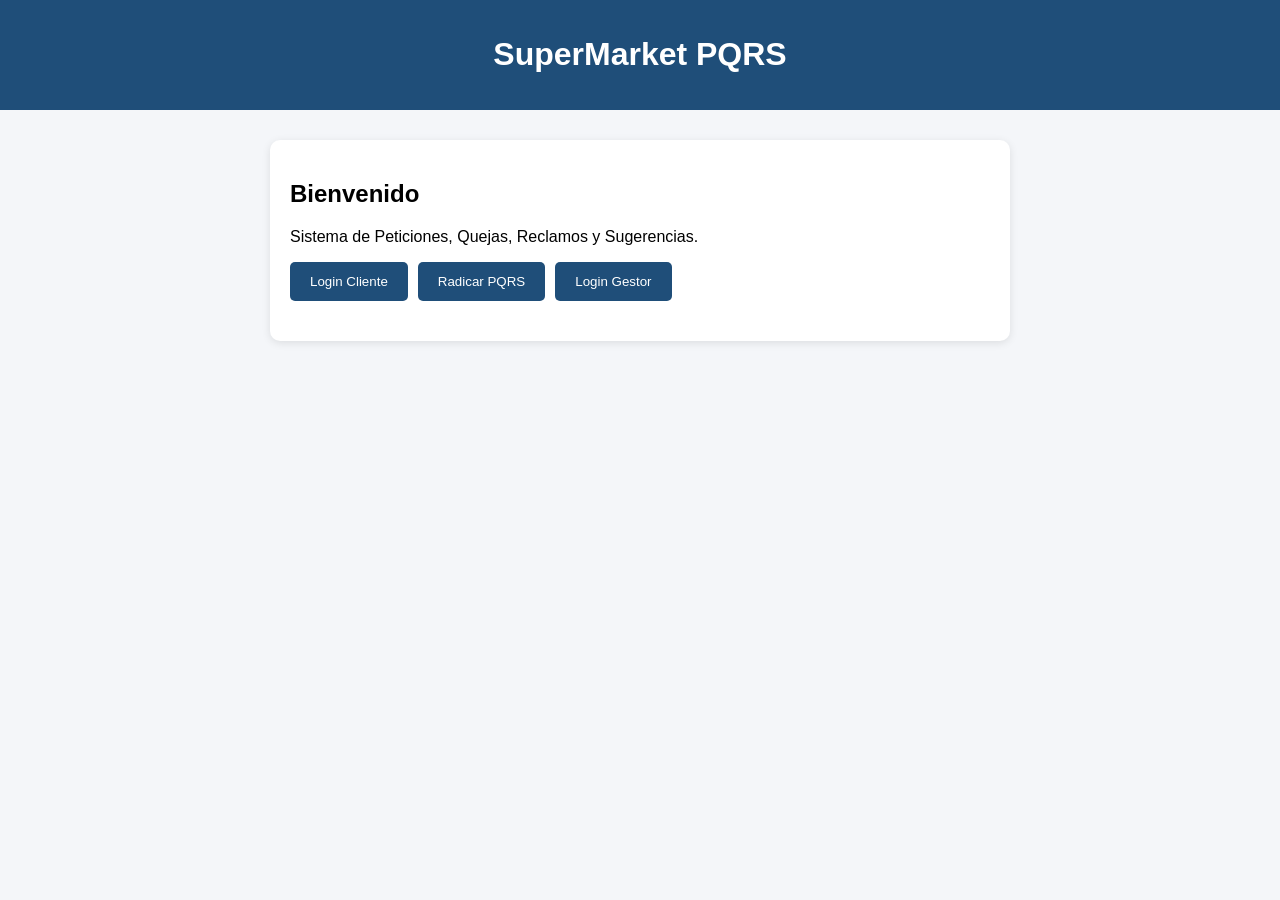
==== Prototipos/index.html @ 5a00f2f2 "Organización mediante carpetas" ====
<!DOCTYPE html>
<html lang="es">
<head>
<meta charset="UTF-8">
<title>Inicio PQRS</title>
<style>
body{
    font-family: Arial, sans-serif;
    background:#f4f6f9;
    margin:0;
    padding:0;
}
header{
    background:#1f4e79;
    color:white;
    padding:15px;
    text-align:center;
}
.container{
    width:90%;
    max-width:700px;
    margin:30px auto;
    background:white;
    padding:20px;
    border-radius:10px;
    box-shadow:0 2px 8px rgba(0,0,0,0.1);
}
input, select, textarea{
    width:100%;
    padding:10px;
    margin:8px 0;
    border:1px solid #ccc;
    border-radius:5px;
}
button{
    background:#1f4e79;
    color:white;
    border:none;
    padding:12px 20px;
    border-radius:5px;
    cursor:pointer;
}
button:hover{
    background:#163b5c;
}
.card{
    border:1px solid #ddd;
    padding:15px;
    margin:10px 0;
    border-radius:8px;
}
.estado{
    font-weight:bold;
}
.nav{
    display:flex;
    gap:10px;
    flex-wrap:wrap;
    margin-bottom:20px;
}
</style>
</head>
<body>
<header><h1>SuperMarket PQRS</h1></header>

<div class="container">
<h2>Bienvenido</h2>
<p>Sistema de Peticiones, Quejas, Reclamos y Sugerencias.</p>

<div class="nav">
<a href="login_cliente.html"><button>Login Cliente</button></a>
<a href="radicar_pqrs.html"><button>Radicar PQRS</button></a>
<a href="login_gestor.html"><button>Login Gestor</button></a>
</div>
</div>
</body>
</html>
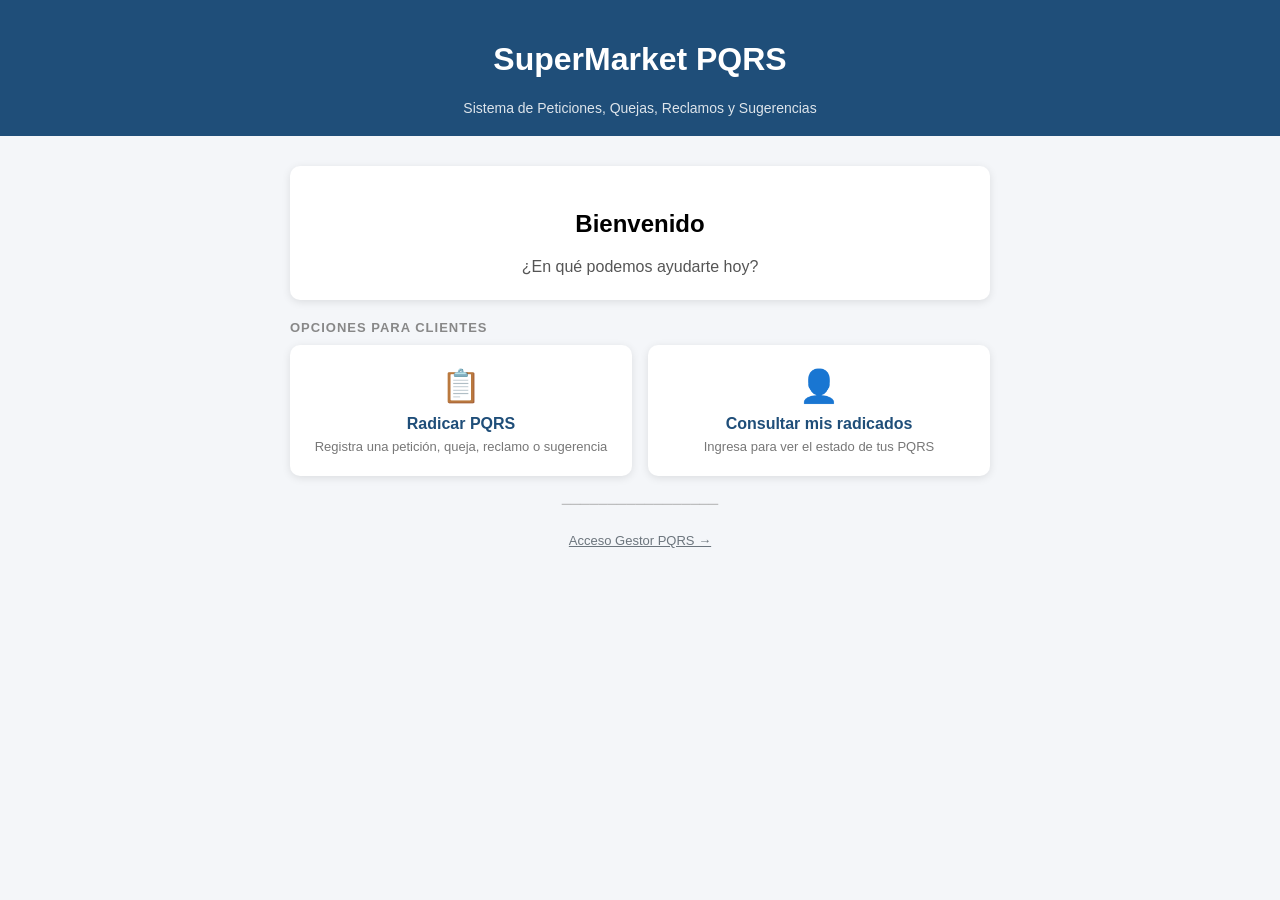
==== commit 82ed694e: "Modificación de prototipos" ====
--- a/Prototipos/index.html
+++ b/Prototipos/index.html
@@ -1,78 +1,59 @@
-
 <!DOCTYPE html>
 <html lang="es">
 <head>
 <meta charset="UTF-8">
-<title>Inicio PQRS</title>
+<title>Inicio – SuperMarket PQRS</title>
 <style>
-body{
-    font-family: Arial, sans-serif;
-    background:#f4f6f9;
-    margin:0;
-    padding:0;
-}
-header{
-    background:#1f4e79;
-    color:white;
-    padding:15px;
-    text-align:center;
-}
-.container{
-    width:90%;
-    max-width:700px;
-    margin:30px auto;
-    background:white;
-    padding:20px;
-    border-radius:10px;
-    box-shadow:0 2px 8px rgba(0,0,0,0.1);
-}
-input, select, textarea{
-    width:100%;
-    padding:10px;
-    margin:8px 0;
-    border:1px solid #ccc;
-    border-radius:5px;
-}
-button{
-    background:#1f4e79;
-    color:white;
-    border:none;
-    padding:12px 20px;
-    border-radius:5px;
-    cursor:pointer;
-}
-button:hover{
-    background:#163b5c;
-}
-.card{
-    border:1px solid #ddd;
-    padding:15px;
-    margin:10px 0;
-    border-radius:8px;
-}
-.estado{
-    font-weight:bold;
-}
-.nav{
-    display:flex;
-    gap:10px;
-    flex-wrap:wrap;
-    margin-bottom:20px;
-}
+*{box-sizing:border-box;}
+body{font-family:Arial,sans-serif;background:#f4f6f9;margin:0;padding:0;}
+header{background:#1f4e79;color:white;padding:20px;text-align:center;}
+header p{margin:4px 0 0;font-size:14px;opacity:0.85;}
+.container{width:90%;max-width:700px;margin:30px auto;}
+.welcome{background:white;padding:24px;border-radius:10px;box-shadow:0 2px 8px rgba(0,0,0,0.1);margin-bottom:20px;text-align:center;}
+.welcome p{color:#555;margin:6px 0 0;}
+.section-title{font-size:13px;font-weight:bold;color:#888;text-transform:uppercase;letter-spacing:1px;margin:0 0 10px;}
+.cards{display:flex;gap:16px;flex-wrap:wrap;}
+.opt-card{flex:1;min-width:200px;background:white;border-radius:10px;box-shadow:0 2px 8px rgba(0,0,0,0.1);padding:20px;text-align:center;text-decoration:none;color:#333;border:2px solid transparent;transition:border-color 0.2s;}
+.opt-card:hover{border-color:#1f4e79;}
+.opt-card .icon{font-size:32px;margin-bottom:10px;}
+.opt-card h3{margin:0 0 6px;font-size:16px;color:#1f4e79;}
+.opt-card p{margin:0;font-size:13px;color:#777;}
+.divider{text-align:center;margin:20px 0;color:#aaa;font-size:13px;}
+.admin-link{text-align:center;margin-top:10px;}
+.admin-link a{color:#6c757d;font-size:13px;}
 </style>
 </head>
 <body>
-<header><h1>SuperMarket PQRS</h1></header>
+<header>
+  <h1>SuperMarket PQRS</h1>
+  <p>Sistema de Peticiones, Quejas, Reclamos y Sugerencias</p>
+</header>
 
 <div class="container">
-<h2>Bienvenido</h2>
-<p>Sistema de Peticiones, Quejas, Reclamos y Sugerencias.</p>
+  <div class="welcome">
+    <h2>Bienvenido</h2>
+    <p>¿En qué podemos ayudarte hoy?</p>
+  </div>
 
-<div class="nav">
-<a href="login_cliente.html"><button>Login Cliente</button></a>
-<a href="radicar_pqrs.html"><button>Radicar PQRS</button></a>
-<a href="login_gestor.html"><button>Login Gestor</button></a>
-</div>
+  <p class="section-title">Opciones para clientes</p>
+  <div class="cards">
+    <a href="radicar_pqrs.html" class="opt-card">
+      <div class="icon">📋</div>
+      <h3>Radicar PQRS</h3>
+      <p>Registra una petición, queja, reclamo o sugerencia</p>
+    </a>
+    <a href="login_cliente.html" class="opt-card">
+      <div class="icon">👤</div>
+      <h3>Consultar mis radicados</h3>
+      <p>Ingresa para ver el estado de tus PQRS</p>
+    </a>
+  </div>
+
+  <div class="divider">─────────────────</div>
+
+  <div class="admin-link">
+    <a href="login_gestor.html">Acceso Gestor PQRS →</a>
+  </div>
 </div>
 </body>
 </html>
